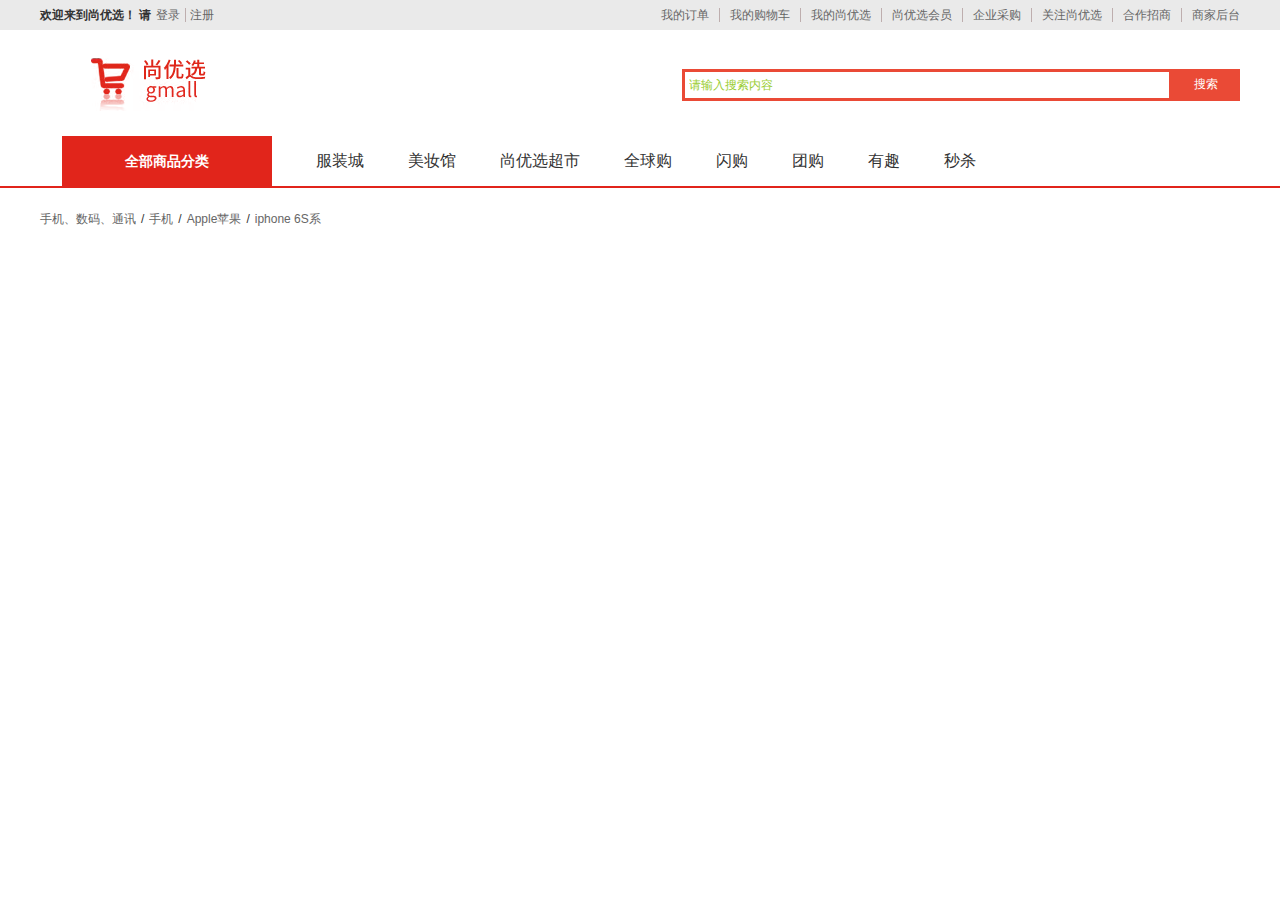
==== 07-尚硅谷-尚优选PC端项目-路径导航数据动态渲染/index.html @ 2b43d3b2 "Initial commit with all project files" ====
<!DOCTYPE html>
<html lang="en">

<head>
    <meta charset="UTF-8">
    <meta http-equiv="X-UA-Compatible" content="IE=edge">
    <meta name="viewport" content="width=device-width, initial-scale=1.0">
    <title>尚优选PC端项目</title>
    <link rel="stylesheet" href="css/reset.css">
    <link rel="stylesheet" href="css/index.css">
</head>

<body>
    <!--最外层的包裹元素-->
    <div id="wrapper">
        <!--头部-->
        <header id="header">
            <!--上面部分-->
            <div class="headTop">
                <!--版心元素-->
                <div class="headTopMain">
                    <!--左侧-->
                    <div class="left">
                        <h5>欢迎来到尚优选！ 请</h5>
                        <p>
                            <a href="javascript:;">登录</a>
                            <a href="javascript:;">注册</a>
                        </p>
                    </div>
                    <!--右侧-->
                    <div class="right">
                        <nav>
                            <a href="javascript:;">我的订单</a>
                            <a href="javascript:;">我的购物车</a>
                            <a href="javascript:;">我的尚优选</a>
                            <a href="javascript:;">尚优选会员</a>
                            <a href="javascript:;">企业采购</a>
                            <a href="javascript:;">关注尚优选</a>
                            <a href="javascript:;">合作招商</a>
                            <a href="javascript:;">商家后台</a>
                        </nav>
                    </div>
                </div>
            </div>
            <!-- 下面部分 -->
            <div class="headBottom">
                <div class="headBottomMain">
                    <h1 class="logo">
                        <a href="javascript:;">
                            <img src="images/logo.png" alt="">
                        </a>
                    </h1>
                    <div class="search">
                        <input type="text" placeholder="请输入搜索内容">
                        <input type="submit" value="搜索">
                    </div>
                </div>
            </div>

        </header>
        <!--头部结束-->
        <!--分类导航开始-->
        <div class="navWrap">
            <!--版心元素-->
            <div class="navWrapMain">
                <a href="javascript:;">全部商品分类</a>
                <a href="javascript:;">服装城</a>
                <a href="javascript:;">美妆馆</a>
                <a href="javascript:;">尚优选超市</a>
                <a href="javascript:;">全球购</a>
                <a href="javascript:;">闪购</a>
                <a href="javascript:;">团购</a>
                <a href="javascript:;">有趣</a>
                <a href="javascript:;">秒杀</a>
            </div>
        </div>
        <!--分类导航结束-->

        <!--内容区域开始-->
        <div id="content">
            <!--版心元素-->
            <div class="contentMain">
                <!--路径导航-->
                <div id="navPath">
                    <!-- <a href="javascript:;">手机、数码、通讯</a>
                    <i>/</i>
                    <a href="javascript:;">手机</a>
                    <i>/</i>
                    <a href="javascript:;">Apple苹果</a>
                    <i>/</i>
                    <a>iphone 6S系</a> -->
                </div>
            </div>
        </div>
    </div>
    <script src="js/data.js"></script>
    <script src="js/index.js"></script>
</body>
</html>
---- 07-尚硅谷-尚优选PC端项目-路径导航数据动态渲染/css/index.css ----
#wrapper #header .headTop {
  background: #eaeaea;
  height: 30px;
}
#wrapper #header .headTop .headTopMain {
  width: 1200px;
  margin: 0 auto;
  line-height: 30px;
}
#wrapper #header .headTop .headTopMain::after {
  clear: both;
  display: block;
  content: '';
}
#wrapper #header .headTop .headTopMain .left {
  float: left;
}
#wrapper #header .headTop .headTopMain .left h5 {
  float: left;
  margin-right: 5px;
}
#wrapper #header .headTop .headTopMain .left p {
  float: left;
}
#wrapper #header .headTop .headTopMain .left p a:first-child {
  border-right: 1px solid #beaeae;
  margin-right: 0px;
  padding-right: 5px;
}
#wrapper #header .headTop .headTopMain .right {
  float: right;
}
#wrapper #header .headTop .headTopMain .right nav {
  font-size: 0;
}
#wrapper #header .headTop .headTopMain .right nav a {
  font-size: 12px;
  margin-right: 10px;
  padding-right: 10px;
  border-right: 1px solid #beaeae;
}
#wrapper #header .headTop .headTopMain .right nav a:last-child {
  border: none;
  margin-right: 0px;
  padding-right: 0px;
}
#wrapper #header .headBottom .headBottomMain {
  width: 1200px;
  margin: 0 auto;
}
#wrapper #header .headBottom .headBottomMain::after {
  clear: both;
  display: block;
  content: '';
}
#wrapper #header .headBottom .headBottomMain .logo {
  float: left;
}
#wrapper #header .headBottom .headBottomMain .logo a img {
  width: 175px;
  height: 56px;
  padding: 25px 45px;
}
#wrapper #header .headBottom .headBottomMain .search {
  float: right;
  padding-top: 35px;
}
#wrapper #header .headBottom .headBottomMain .search input {
  /*在 LESS 中，& 符号代表父选择器的引用。它用于嵌套选择器时，表示当前上下文中的选择器*/
  /*在 CSS 中，&::-webkit-input-placeholder 是用于选择输入框（<input> 或 <textarea>）的占位符文本的伪元素。这里的 & 代表父选择器，通常用于 LESS 或 SASS 中的嵌套规则。
                            具体解释如下：
                            &：引用当前上下文的选择器，例如 .input-class。
                            ::：表示伪元素。
                            -webkit-input-placeholder：是针对 WebKit 浏览器（如 Chrome 和 Safari）特有的占位符样式。
                            .input-class::-webkit-input-placeholder {
                                                                        color: #999;
                                                                        font-style: italic;
                                                                    }*/
}
#wrapper #header .headBottom .headBottomMain .search input:first-child {
  box-sizing: border-box;
  width: 490px;
  height: 32px;
  padding: 0px 4px;
  border: 3px solid #ea4a36;
  float: left;
}
#wrapper #header .headBottom .headBottomMain .search input:last-child {
  width: 68px;
  height: 32px;
  color: #fff;
  background: #ea4a36;
  border: none;
}
#wrapper #header .headBottom .headBottomMain .search input::-webkit-input-placeholder {
  color: yellowgreen;
}
#wrapper .navWrap {
  border-bottom: 2px solid #e1241b;
}
#wrapper .navWrap .navWrapMain {
  width: 1200px;
  margin: 0 auto;
}
#wrapper .navWrap .navWrapMain::after {
  clear: both;
  display: block;
  content: '';
}
#wrapper .navWrap .navWrapMain a {
  display: block;
  float: left;
  margin: 0 22px;
  font-size: 16px;
  color: #333;
  line-height: 50px;
}
#wrapper .navWrap .navWrapMain a:first-child {
  width: 210px;
  height: 50px;
  background: #e1251b;
  color: #fff;
  font-size: 14px;
  font-weight: bold;
  text-align: center;
}
#wrapper #content .contentMain {
  width: 1200px;
  margin: 15px auto 0 auto;
}
#wrapper #content .contentMain #navPath {
  padding: 9px 15px 9px 0;
  font-size: 0px;
}
#wrapper #content .contentMain #navPath a {
  font-size: 12px;
}
#wrapper #content .contentMain #navPath i {
  padding: 0 5px;
  font-size: 12px;
}
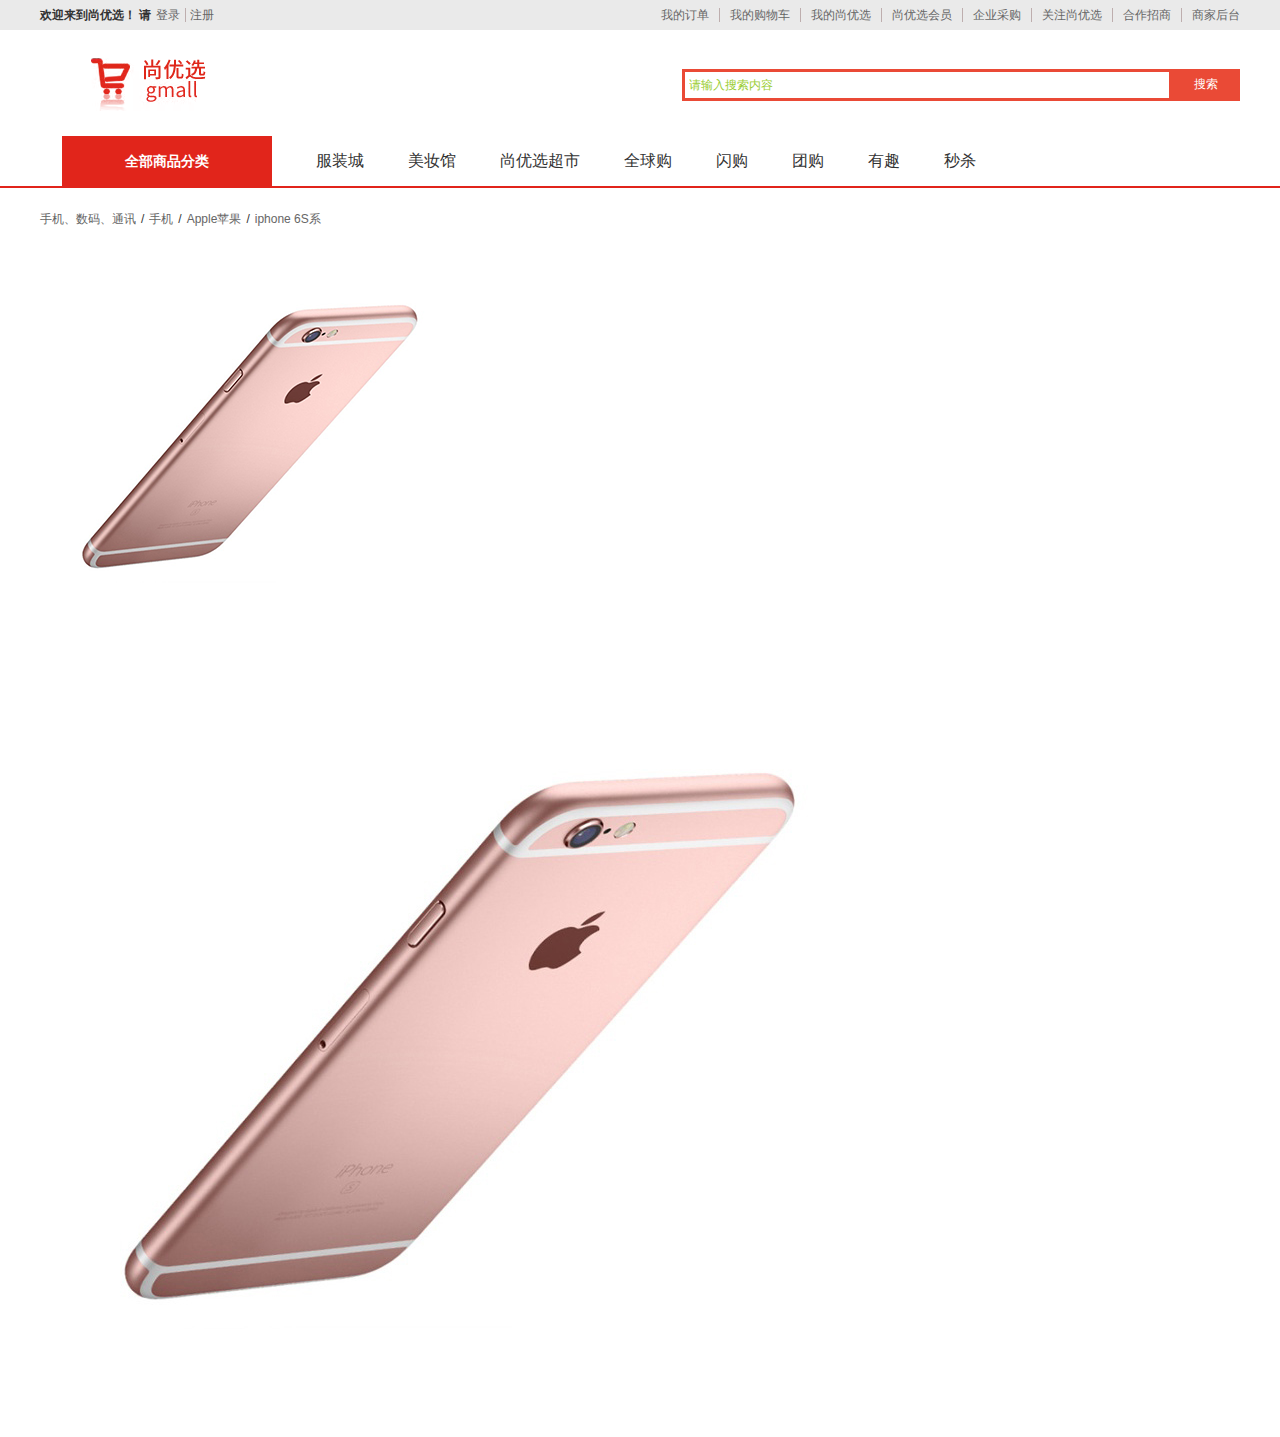
==== commit 925ac098: "git commit -m "放大镜"" ====
--- a/07-尚硅谷-尚优选PC端项目-路径导航数据动态渲染/index.html
+++ b/07-尚硅谷-尚优选PC端项目-路径导航数据动态渲染/index.html
@@ -80,16 +80,30 @@
         <div id="content">
             <!--版心元素-->
             <div class="contentMain">
-                <!--路径导航-->
-                <div id="navPath">
-                    <!-- <a href="javascript:;">手机、数码、通讯</a>
-                    <i>/</i>
-                    <a href="javascript:;">手机</a>
-                    <i>/</i>
-                    <a href="javascript:;">Apple苹果</a>
-                    <i>/</i>
-                    <a>iphone 6S系</a> -->
+                <!--路径导航开始-->
+                <div id="navPath"></div>
+                <!--路径导航结束-->
+
+                <!--中间区域开始-->
+                <div id="center">
+                    <!--左侧放大镜开始-->
+                    <div id="left">
+                        <!--上边-->
+                        <div id="lefTop">
+                            <!--小图框-->
+                            <div id="smallPic">
+                                <img src="images/s1.png" alt="">
+                                <!--蒙版元素-->
+                                <div class="mask"></div>
+                            </div>
+                        </div>
+                        <!--大图框-->
+                        <div id="bigPic">
+                            <img src="images/b1.png" alt="">
+                        </div>
+                    </div>
                 </div>
+                <!--中间区域结束-->
             </div>
         </div>
     </div>
--- a/07-尚硅谷-尚优选PC端项目-路径导航数据动态渲染/css/index.css
+++ b/07-尚硅谷-尚优选PC端项目-路径导航数据动态渲染/css/index.css
@@ -139,3 +139,42 @@
   padding: 0 5px;
   font-size: 12px;
 }
+#wrapper #content .contentMain #ceter {
+  margin: 5px 0 15px;
+}
+#wrapper #content .contentMain #ceter #left {
+  width: 400px;
+  float: left;
+}
+#wrapper #content .contentMain #ceter #left #lefTop {
+  width: 400px;
+  position: relative;
+}
+#wrapper #content .contentMain #ceter #left #lefTop #smallPic {
+  width: 400px;
+  height: 400px;
+  border: 1px solid #dfdfdf;
+  position: relative;
+}
+#wrapper #content .contentMain #ceter #left #lefTop #smallPic .mask {
+  width: 200px;
+  height: 200px;
+  background: rgba(255, 255, 255, 0.5);
+  border: 1px solid #ddd;
+  position: absolute;
+  left: 0px;
+  top: 0px;
+}
+#wrapper #content .contentMain #ceter #left #bigPic {
+  width: 400px;
+  height: 400px;
+  border: 1px solid #ddd;
+  left: 420px;
+  top: 0px;
+  position: absolute;
+  overflow: hidden;
+}
+#wrapper #content .contentMain #ceter #left #bigPic img {
+  width: 800px;
+  height: 800px;
+}
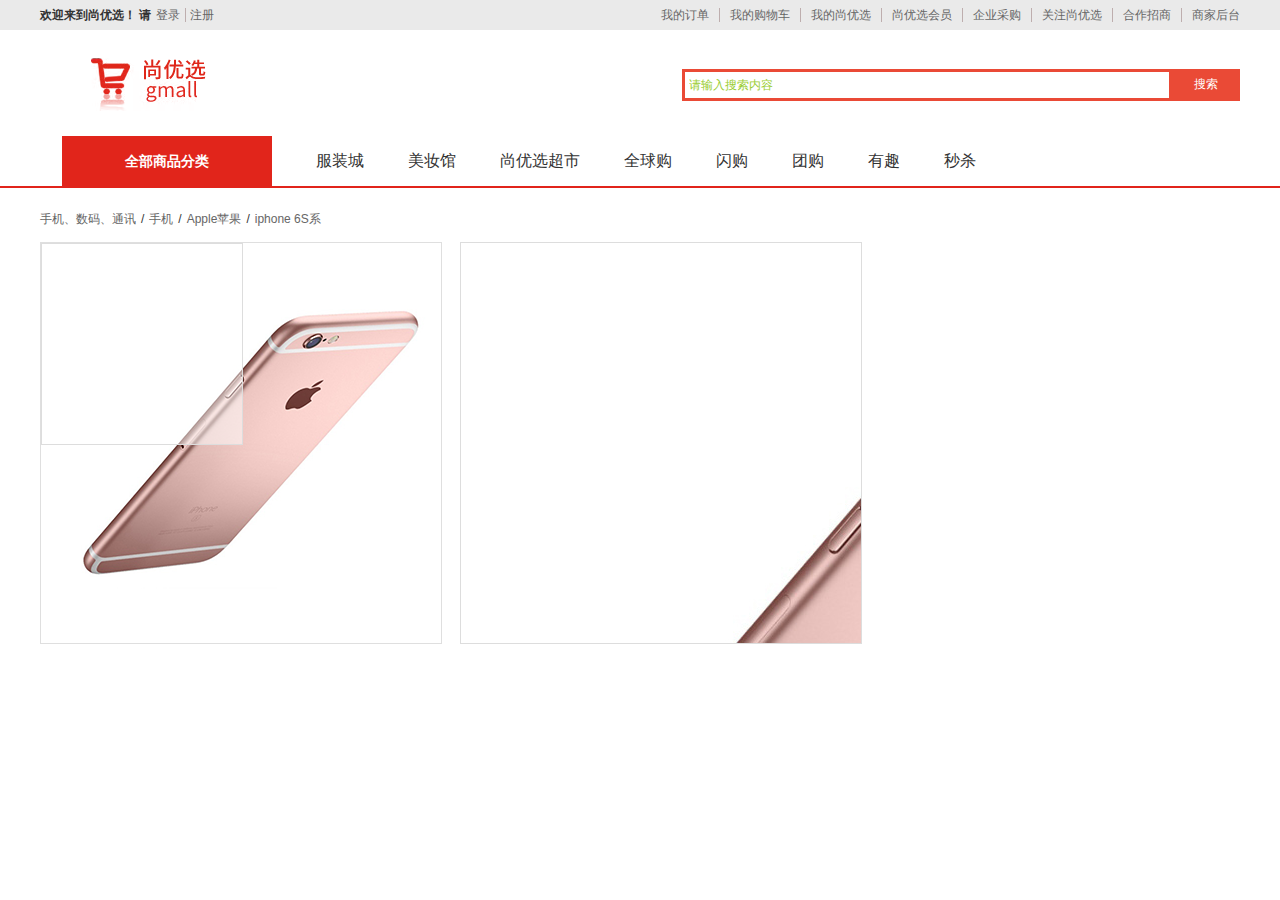
==== commit bb9b741a: "放大镜html" ====
--- a/07-尚硅谷-尚优选PC端项目-路径导航数据动态渲染/index.html
+++ b/07-尚硅谷-尚优选PC端项目-路径导航数据动态渲染/index.html
@@ -89,17 +89,18 @@
                     <!--左侧放大镜开始-->
                     <div id="left">
                         <!--上边-->
-                        <div id="lefTop">
+                        <div id="leftTop">
                             <!--小图框-->
                             <div id="smallPic">
                                 <img src="images/s1.png" alt="">
                                 <!--蒙版元素-->
                                 <div class="mask"></div>
                             </div>
-                        </div>
-                        <!--大图框-->
-                        <div id="bigPic">
-                            <img src="images/b1.png" alt="">
+
+                            <!--大图框-->
+                            <div id="bigPic">
+                                <img src="images/b1.png" alt="">
+                            </div>
                         </div>
                     </div>
                 </div>
@@ -110,4 +111,5 @@
     <script src="js/data.js"></script>
     <script src="js/index.js"></script>
 </body>
+
 </html>--- a/07-尚硅谷-尚优选PC端项目-路径导航数据动态渲染/css/index.css
+++ b/07-尚硅谷-尚优选PC端项目-路径导航数据动态渲染/css/index.css
@@ -139,24 +139,24 @@
   padding: 0 5px;
   font-size: 12px;
 }
-#wrapper #content .contentMain #ceter {
+#wrapper #content .contentMain #center {
   margin: 5px 0 15px;
 }
-#wrapper #content .contentMain #ceter #left {
+#wrapper #content .contentMain #center #left {
   width: 400px;
   float: left;
 }
-#wrapper #content .contentMain #ceter #left #lefTop {
+#wrapper #content .contentMain #center #left #leftTop {
   width: 400px;
   position: relative;
 }
-#wrapper #content .contentMain #ceter #left #lefTop #smallPic {
+#wrapper #content .contentMain #center #left #leftTop #smallPic {
   width: 400px;
   height: 400px;
   border: 1px solid #dfdfdf;
   position: relative;
 }
-#wrapper #content .contentMain #ceter #left #lefTop #smallPic .mask {
+#wrapper #content .contentMain #center #left #leftTop #smallPic .mask {
   width: 200px;
   height: 200px;
   background: rgba(255, 255, 255, 0.5);
@@ -165,7 +165,7 @@
   left: 0px;
   top: 0px;
 }
-#wrapper #content .contentMain #ceter #left #bigPic {
+#wrapper #content .contentMain #center #left #leftTop #bigPic {
   width: 400px;
   height: 400px;
   border: 1px solid #ddd;
@@ -174,7 +174,7 @@
   position: absolute;
   overflow: hidden;
 }
-#wrapper #content .contentMain #ceter #left #bigPic img {
+#wrapper #content .contentMain #center #left #leftTop #bigPic img {
   width: 800px;
   height: 800px;
 }
